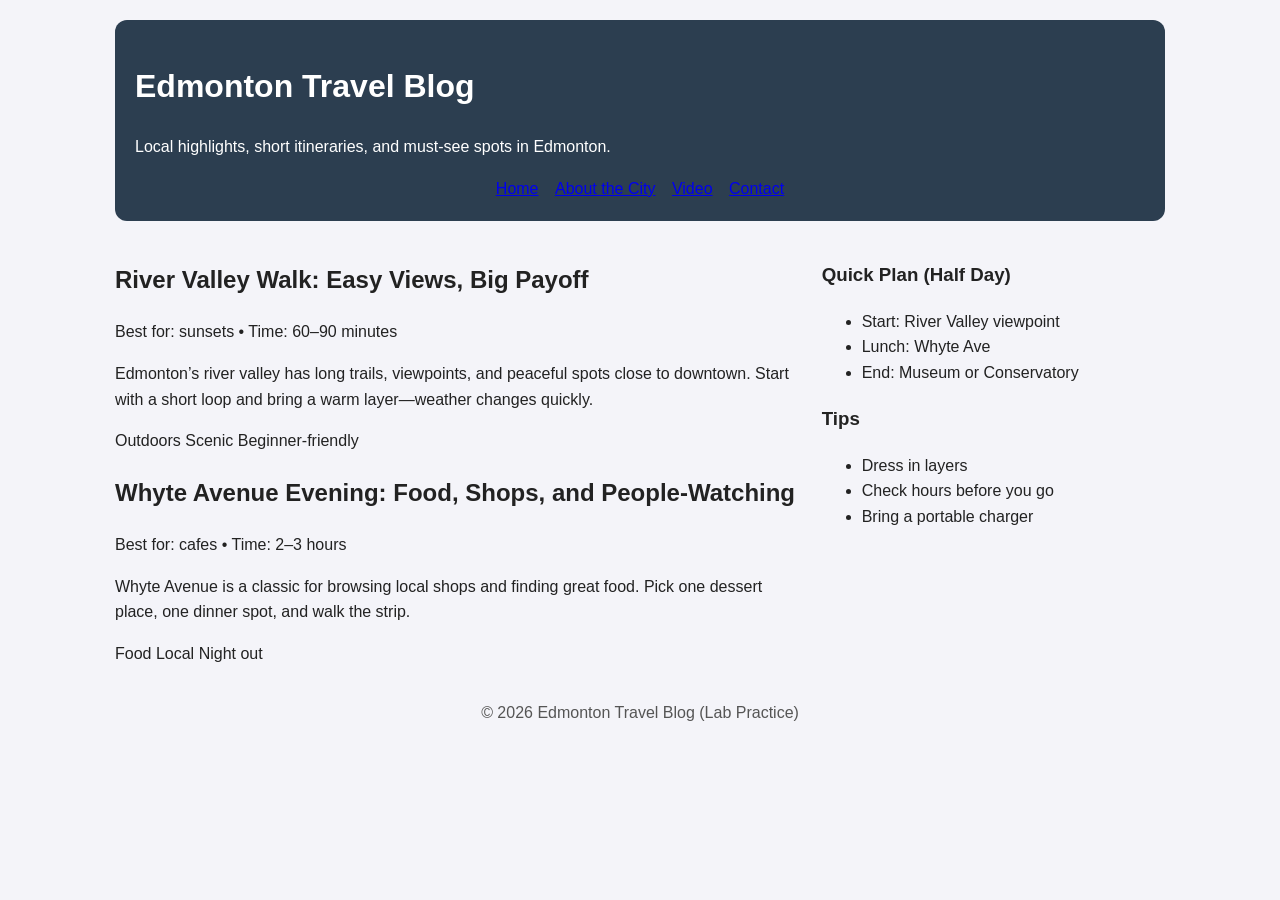
==== index.html @ 0a63b9ec "Initial Commit" ====
<!DOCTYPE html>
<html lang="en">
<head>
    <!-- Character encoding -->
    <meta charset="UTF-8" />
    <!-- Responsive scaling for mobile -->
    <meta name="viewport" content="width=device-width, initial-scale=1" />
    <title>Edmonton Travel Blog | Home</title>
    <!-- All pages share ONE stylesheet -->
    <link rel="stylesheet" href="style.css" />
</head>

<body>
    <!-- Container centers the site and controls max-width -->
    <div class="container">

        <header class="site-header">
            <h1>Edmonton Travel Blog</h1>
            <p>Local highlights, short itineraries, and must-see spots in Edmonton.</p>
            <!-- Navigation is a list; CSS will turn it into a nav bar -->
            <nav class="site-nav">
                <ul>
                    <li><a class="active" href="index.html">Home</a></li>
                    <li><a href="city.html">About the City</a></li>
                    <li><a href="video.html">Video</a></li>
                    <li><a href="contact.html">Contact</a></li>
                </ul>
            </nav>
        </header>
    <!-- Two-column layout: main content + sidebar -->
    <main class="layout">
        <section class="main">

            <article class="card">
                <h2>River Valley Walk: Easy Views, Big Payoff</h2>
                <div class="meta">Best for: sunsets • Time: 60–90 minutes</div>
                <p>
                Edmonton’s river valley has long trails, viewpoints, and peaceful spots
                close to downtown. Start with a short loop and bring a warm layer—weather
                changes quickly.
                </p>
                <div class="tags">
                    <span class="tag">Outdoors</span>
                    <span class="tag">Scenic</span>
                    <span class="tag">Beginner-friendly</span>
                </div>
            </article>

            <article class="card">
                <h2>Whyte Avenue Evening: Food, Shops, and People-Watching</h2>
                <div class="meta">Best for: cafes • Time: 2–3 hours</div>
                <p>
                Whyte Avenue is a classic for browsing local shops and finding great food.
                Pick one dessert place, one dinner spot, and walk the strip.
                </p>
                <div class="tags">
                    <span class="tag">Food</span>
                    <span class="tag">Local</span>
                    <span class="tag">Night out</span>
                </div>
            </article>

            <!-- TODO (HTML #1):
            Add ONE more blog post as <article class="card"> with:
            - a place in Edmonton (example: Muttart Conservatory, Fort Edmonton Park,
            Royal Alberta Museum)
            - a <div class="meta"> line
            - at least TWO <span class="tag"> tags
            -->
            <!-- TODO (HTML #2):
            Add another card at the bottom:
            - heading and 2–3 sentences describing what the blog is about
            -->
        </section>

        <aside class="sidebar">
            <div class="card">
                <h3>Quick Plan (Half Day)</h3>
                <ul>
                    <li>Start: River Valley viewpoint</li>
                    <li>Lunch: Whyte Ave</li>
                    <li>End: Museum or Conservatory</li>
                </ul>
            </div>

            <div class="card">
                <h3>Tips</h3>
                <ul>
                    <li>Dress in layers</li>
                    <li>Check hours before you go</li>
                    <li>Bring a portable charger</li>
                </ul>
            </div>
            <!-- TODO (HTML #3):
            Add one more sidebar card:
            - Title: Getting Around
            - List with 2/3 items (walk, transit, rideshare, etc.)
            -->
        </aside>
    </main>

    <footer class="site-footer">
        <p>&copy; 2026 Edmonton Travel Blog (Lab Practice)</p>
    </footer>
    
    </div>
</body>

</html>
---- style.css ----
/* ---------------------------
    style.css (Student Tasks Version)
    Selectors + Box Model + Variables
    ---------------------------
    HOW TO USE THIS FILE:
    - Keep the selectors as they are (e.g., .site-nav a).
    Only add properties inside { }.
    - Use CSS variables with var(--name) whenever possible.
    - Use the Box Model (padding, margin, border, border-radius) to
    create spacing and “button/card” looks.
    - After each edit: Save → Refresh the browser.
    DEBUG TIP (CSS Cascade):
    If a style does not apply, check:
    1) selector matches the HTML element
    2) you saved the file
    3) no typos (property names, missing semicolons)
    4) whether another rule overrides it (order/specificity)
*/

/* ---------------------------
    CSS Variables:
    You may keep these values or adjust them to create a different theme.
    Typical values:
    - colors in hex (#RRGGBB)
    - common neutrals: light background, dark text
    - one accent color used for highlights/hover
--------------------------- */
:root {
    --bg: #f4f4f9;
    /* background color (light) */
    --text: #222;
    /* main text color (dark) */
    --primary: #2c3e50;
    /* header/nav background color */
    --accent: #0A6C74;
    /* highlight/hover color */
    --white: #ffffff;
    /* white */
    --border: #ddd;
    /* light border color */
}
/* Base styles (inheritance applies to many text properties)
    You can adjust:
    - font-family (Arial, Helvetica, sans-serif)
    - line-height (e.g., 1.4 to 1.8)
    - background and color using variables */
body {
    margin: 0;
    font-family: Arial, sans-serif;
    background: var(--bg);
    color: var(--text);
    line-height: 1.6;
}

/* Centers page content and prevents text from stretching too wide
    You can adjust:
    - max-width (e.g., 900px to 1200px)
    - padding (e.g., 16px to 32px) */
.container {
    max-width: 1050px;
    margin: 0 auto;
    padding: 20px;
}

/* Header “banner”
    You can adjust:
    - padding (e.g., 16px–28px)
    - border-radius (e.g., 8px–16px)
    - background using var(--primary) */
.site-header {
    background: var(--primary);
    color: var(--white);
    padding: 20px;
    border-radius: 12px;
}

/* ---------------------------
    Descendant selectors:
    The UL is styled only inside .site-nav so other lists are unaffected.
    Typical values:
    - list-style: none; removes bullets
    - text-align: center; centers the menu
    --------------------------- */
.site-nav ul {
    list-style: none;
    margin: 0;
    padding: 0;
    text-align: center;
}

/* Each LI controls positioning of each menu item.
    Typical values:
    - display: inline-block; puts items side-by-side
    - margin: small horizontal spacing like 4px–12px */
.site-nav li {
    display: inline-block;
    margin: 0 6px;
}
/* TODO (CSS #1): Nav links as buttons
    Target: .site-nav a (the clickable element)
    Typical values:
    - display: inline-block so padding/background behave like a “button”.

    You should define more properties to make links look like buttons:
    - text color: usually var(--white)
    - remove underline: text-decoration (often 'none')
    - padding: increases clickable area (common: vertical 8–12px, horizontal 12–22px)
    - border-radius: rounding (common: 4px–12px; or 999px for pill style)
    Optional additions:
    - background for non-hover state (transparent or subtle)
    - font-weight (normal/bold)
    - transition: smooth hover effect (often background-color 0.2s–0.3s)
*/
.site-nav a {
    display: inline-block;
    /* add more properties here */
}
/* TODO (CSS #2): Hover effect
    Target: .site-nav a:hover
    You should define what changes when the mouse hovers:
    - background color: commonly var(--accent)
    - optionally adjust text color (if contrast becomes poor)
    - optionally change underline/border effect instead of background (design choice)
*/
.site-nav a:hover {
    /* add properties here */
}
/* TODO (CSS #3): Active link highlight
    Target: .site-nav a.active
    This should make the current page link look “selected.”
    Common approaches (choose one):
    - subtle background (semi-transparent white)
    - underline or border-bottom
    - slightly different text color
    - stronger font-weight
    Keep it visually consistent with your hover style.
*/
.site-nav a.active {
    /* add properties here */
}
/* Two-column layout (Flexbox)
    You may keep this as-is. CSS Layouts will be taught be in a future lecture
    Typical values:
    - gap: 12px–28px */
.layout {
    margin-top: 20px;
    display: flex;
    gap: 20px;
}
.main {
    flex: 2;
}

.sidebar {
    flex: 1;
}

/* TODO (CSS #4): Sidebar card look
    Target: .sidebar
    Goal: Make the sidebar area look like a clean panel.
    Typical properties:
    - background: var(--white)
    - padding: 12px–20px
    - border: 1px solid var(--border)
    - border-radius: 8px–16px
    Optional:
    - slightly different background (very light tint)
*/

.sidebar {
    /* add properties here */
}
/* TODO (CSS #5): Card styling (Box Model)
    Target: .card
    Goal: Make every card look like a readable block.
    Typical properties:
    - background: var(--white)
    - padding: 14px–20px
    - margin-bottom: 12px–18px
    - border: 1px solid var(--border)
    - border-radius: 8px–16px
    Optional:
    - box-shadow for depth (subtle; do not overdo)
*/
.card {
    /* add properties here */
}
/* TODO (CSS #6): Meta line
    Target: .meta
    Goal: Smaller, less prominent text than body content.
    Typical properties:
    - font-size: around 0.85rem–0.95rem
    - color: a muted grey (e.g., #666 or #777)
    - margin-bottom: 6px–12px
*/
.meta {
    /* add properties here */
}
/* TODO (CSS #7): Tag “pill” styling
    Target: .tag
    Typical values:
    - display: inline-block so padding/background behave properly.
    Goal: Define more properties to make tags look like pill labels
    - padding: small (vertical 4–7px, horizontal 10–16px)
    - margin: small spacing between tags
    - border: 1px solid (often #ccc or var(--border))
    - border-radius: very large (e.g., 999px) for pill shape
    Optional:
    - background: white or very light tint
    - text color: var(--primary) or var(--text)
*/
.tag {
    display: inline-block;
    /* add more properties here */
}
/* TODO (CSS #8): Video container
    Target: .video-wrap
    Goal: The iframe should appear inside a neat frame with rounded corners.
    Typical properties:
    - border: 1px solid var(--border)
    - border-radius: 8px–16px
    - overflow: hidden (important for rounded corners)
    - background: #000 (prevents white gaps around the video)
*/
.video-wrap {
    /* add properties here */
}
.video-wrap iframe {
    width: 100%;
    height: 420px;
    border: 0;
    display: block;
}
/* TODO (CSS #9): ID selector example
    Target: #featured-video
    - styles ONLY the element with id="featured-video"
    Goal: Use this to emphasize the featured section
    - this is more specific than .card
*/
#featured-video {
/* Examples of what you CAN define here:
    - a different border style (solid/dashed)
    - a thicker border width
    - extra padding or margin
    - a subtle background tint
    - a stronger border-left accent
*/
}
/* TODO (CSS #10): Notice styling
    Target: .notice
    Goal: Make instruction boxes stand out.
    Typical properties:
    - border: dashed (e.g., 1px dashed #bbb)
    - padding: 10px–14px
    - border-radius: 8px–16px
    Optional:
    - background: white or a very light tint
    - slightly muted text color
*/
.notice {
    /* add properties here */
}
/* Footer
    You can adjust padding and color but keep it readable. */
.site-footer {
    text-align: center;
    padding: 18px 10px;
    color: #555;
}
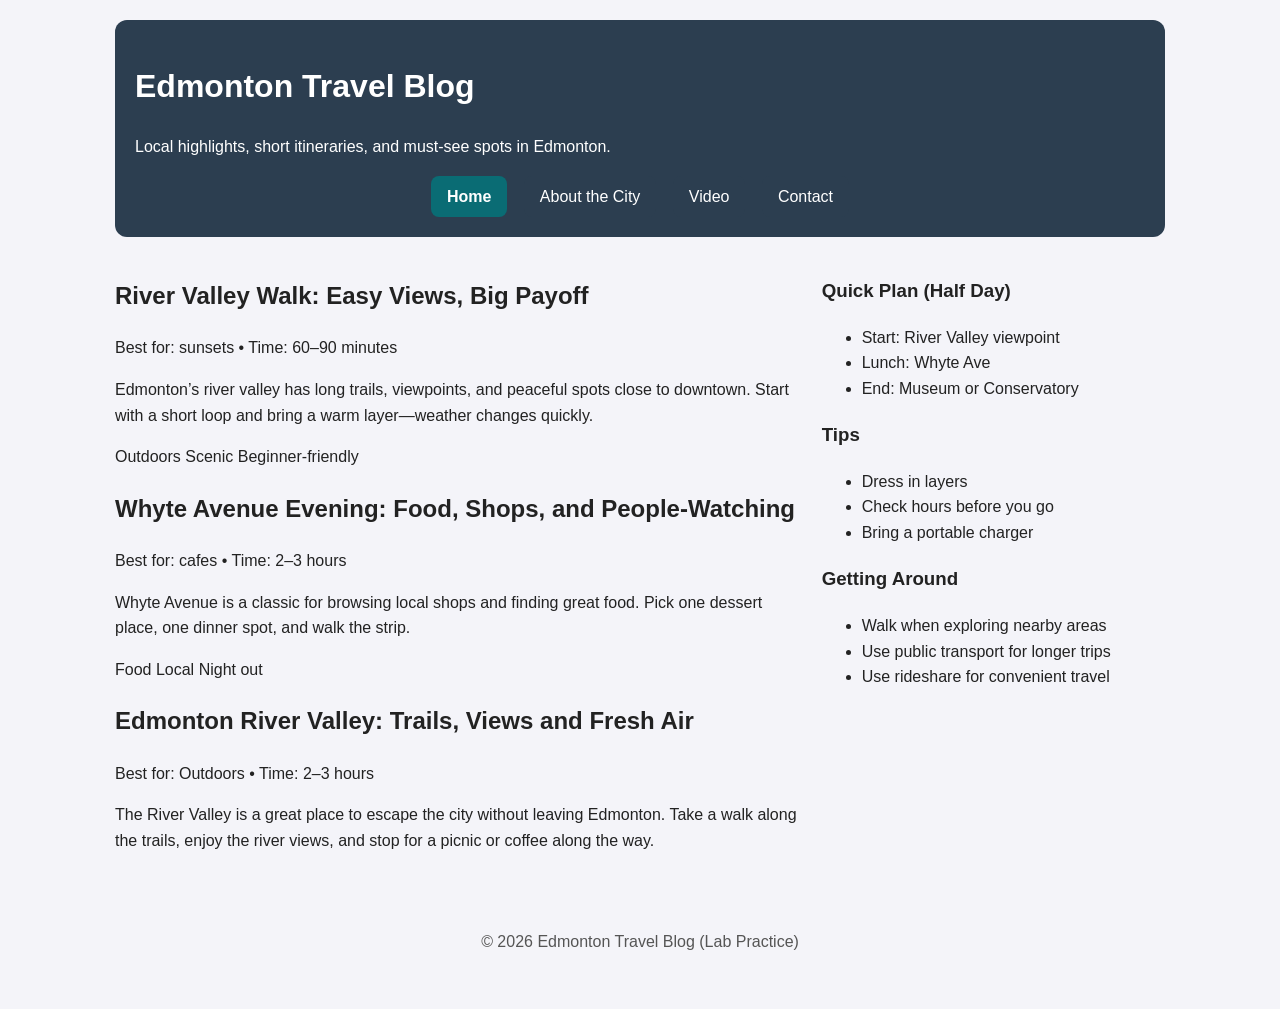
==== commit cfa16197: "finished html commits + 3 css commits" ====
--- a/index.html
+++ b/index.html
@@ -60,17 +60,29 @@
                 </div>
             </article>
 
-            <!-- TODO (HTML #1):
+            <!-- TODO (HTML #1): done
             Add ONE more blog post as <article class="card"> with:
             - a place in Edmonton (example: Muttart Conservatory, Fort Edmonton Park,
             Royal Alberta Museum)
             - a <div class="meta"> line
             - at least TWO <span class="tag"> tags
             -->
-            <!-- TODO (HTML #2):
+            <!-- TODO (HTML #2): done
             Add another card at the bottom:
             - heading and 2–3 sentences describing what the blog is about
             -->
+            <article class="card"> 
+                <h2>Edmonton River Valley: Trails, Views and Fresh Air</h2>
+                <div class="meta">Best for: Outdoors • Time: 2–3 hours</div>
+                <p>
+                The River Valley is a great place to escape the city without leaving Edmonton. 
+                Take a walk along the trails, enjoy the river views, and stop for a picnic or coffee along the way.
+                </p>
+                <div>
+                    <span class="tag"></span>
+                    <span class="tag"></span>
+                </div>
+            </article>
         </section>
 
         <aside class="sidebar">
@@ -91,11 +103,19 @@
                     <li>Bring a portable charger</li>
                 </ul>
             </div>
-            <!-- TODO (HTML #3):
+            <!-- TODO (HTML #3): done
             Add one more sidebar card:
             - Title: Getting Around
             - List with 2/3 items (walk, transit, rideshare, etc.)
             -->
+            <div class="card">
+                <h3>Getting Around</h3>
+                <ul>
+                    <li>Walk when exploring nearby areas</li>
+                    <li>Use public transport for longer trips</li>
+                    <li>Use rideshare for convenient travel</li>
+                </ul>
+            </div>
         </aside>
     </main>
 
--- a/style.css
+++ b/style.css
@@ -96,7 +96,7 @@
     display: inline-block;
     margin: 0 6px;
 }
-/* TODO (CSS #1): Nav links as buttons
+/* TODO (CSS #1): Nav links as buttons - done
     Target: .site-nav a (the clickable element)
     Typical values:
     - display: inline-block so padding/background behave like a “button”.
@@ -114,8 +114,13 @@
 .site-nav a {
     display: inline-block;
     /* add more properties here */
-}
-/* TODO (CSS #2): Hover effect
+    color: var(--white);
+    text-decoration: none;
+    padding: 8px 16px;
+    border-radius: 8px;
+    background: var(--primary);
+}
+/* TODO (CSS #2): Hover effect - done
     Target: .site-nav a:hover
     You should define what changes when the mouse hovers:
     - background color: commonly var(--accent)
@@ -124,8 +129,9 @@
 */
 .site-nav a:hover {
     /* add properties here */
-}
-/* TODO (CSS #3): Active link highlight
+    background: var(--accent);
+}
+/* TODO (CSS #3): Active link highlight -done
     Target: .site-nav a.active
     This should make the current page link look “selected.”
     Common approaches (choose one):
@@ -137,6 +143,8 @@
 */
 .site-nav a.active {
     /* add properties here */
+    background: var(--accent);
+    font-weight: bold;
 }
 /* Two-column layout (Flexbox)
     You may keep this as-is. CSS Layouts will be taught be in a future lecture
